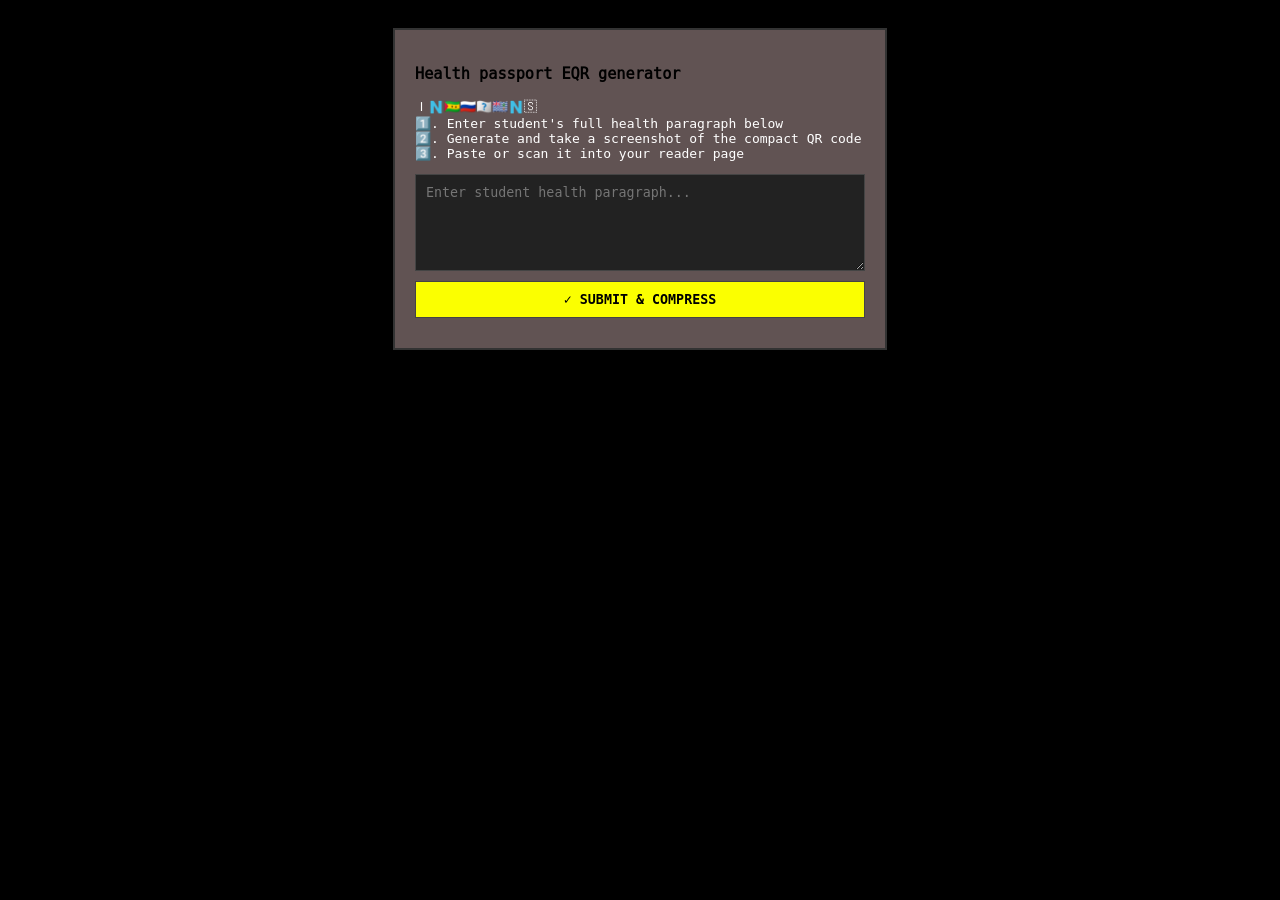
==== generator.html @ e2dde18d "Add compressed QR health passport flow The generator now compresses health text with gzip, base64-en" ====
<!DOCTYPE html>
<html>
<head>
  <meta charset="UTF-8">
  <title>QR Generator</title>
  <style>
    body {
      background-color: #000000;
      color: #000000;
      font-family: monospace;
      padding: 20px;
      display: flex;
      flex-direction: column;
      align-items: center;
    }
    .window {
      background: #615353;
      border: 2px solid #333333;
      padding: 20px;
      width: 100%;
      max-width: 450px;
    }
    textarea, button {
      display: block;
      width: 100%;
      margin: 10px 0;
      padding: 10px;
      background: #222;
      border: 1px solid #444;
      color: #ffffff;
      font-family: monospace;
      box-sizing: border-box;
      resize: vertical;
    }
    button {
      background: #fbff00;
      color: #000;
      font-weight: bold;
      cursor: pointer;
    }
    button:hover {
      background: #e5ff00;
    }
    #qrContainer {
      margin-top: 15px;
      text-align: center;
      display: none;
    }
    img {
      margin-top: 10px;
      border: 4px solid #fff;
    }
    #progress-container {
      display: none;
      width: 100%;
      margin-top: 10px;
    }
    #progress-bar {
      width: 100%;
      background: #222;
      border: 1px solid #444;
      height: 14px;
      box-sizing: border-box;
    }
    #progress-fill {
      width: 0%;
      height: 100%;
      background: #fbff00;
      transition: width 0.05s linear;
    }
    #progress-text {
      font-size: 11px;
      color: #fbff00;
      margin-top: 4px;
    }
  </style>
  <script>
    async function generateCompressedQR() {
      var textData = document.getElementById("link").value.trim();
      if (!textData) {
        alert("Please enter the student's health paragraph!");
        return;
      }

      const progressContainer = document.getElementById("progress-container");
      const progressFill = document.getElementById("progress-fill");
      const progressText = document.getElementById("progress-text");
      progressContainer.style.display = "block";

      try {
        progressFill.style.width = "20%";
        progressText.textContent = "ENCODING DATA... 20%";
        await new Promise(r => setTimeout(r, 100));

        // 1. Native GZIP Compression Stream (NASA-level web compression)
        const stream = new Blob([textData]).stream().pipeThrough(new CompressionStream('gzip'));
        const compressedBuffer = await new Response(stream).arrayBuffer();
        
        progressFill.style.width = "60%";
        progressText.textContent = "COMPRESSING (GZIP)... 60%";
        await new Promise(r => setTimeout(r, 100));

        // 2. Convert to Base64
        let binaryString = '';
        const bytes = new Uint8Array(compressedBuffer);
        const len = bytes.byteLength;
        for (let i = 0; i < len; i++) {
          binaryString += String.fromCharCode(bytes[i]);
        }
        const base64Compressed = btoa(binaryString);

        progressFill.style.width = "85%";
        progressText.textContent = "REVERSING PAYLOAD... 85%";
        await new Promise(r => setTimeout(r, 100));

        // 3. Reverse string so cameras don't open it directly
        const flipped = base64Compressed.split('').reverse().join('');
        const finalPayload = "GZIP:" + flipped;

        // 4. Generate QR
        var qrUrl = "https://api.qrserver.com/v1/create-qr-code/?size=250x250&data=" + encodeURIComponent(finalPayload);
        
        progressFill.style.width = "100%";
        progressText.textContent = "DONE ✓";

        document.getElementById("qrImg").src = qrUrl;
        document.getElementById("qrContainer").style.display = "block";
      } catch (err) {
        progressText.textContent = "COMPRESSION FAILED ✗";
        alert("Error: " + err.message);
      }
    }
  </script>
</head>
<body>

  <div class="window">
    <h3>𝙷𝚎𝚊𝚕𝚝𝚑 𝚙𝚊𝚜𝚜𝚙𝚘𝚛𝚝 𝙴𝚀𝚁 𝚐𝚎𝚗𝚎𝚛𝚊𝚝𝚘𝚛</h3>
    
    <p style="color: #fff; font-size: 13px;">
       Ｉ🇳🇸🇹🇷🇺🇨🇹🇮🇴🇳🇸
<br>
1️⃣. Enter student's full health paragraph below<br>
2️⃣. Generate and take a screenshot of the compact QR code<br>
3️⃣. Paste or scan it into your reader page
    </p>
    
    <textarea id="link" rows="5" placeholder="Enter student health paragraph..."></textarea>
    <button onclick="generateCompressedQR()">✓ SUBMIT & COMPRESS</button>

    <div id="progress-container">
      <div id="progress-bar"><div id="progress-fill"></div></div>
      <div id="progress-text">READY</div>
    </div>

    <div id="qrContainer">
      <p style="font-size: 12px; color: #00ff88;">Compressed QR Generated!</p>
      <img id="qrImg" alt="Your QR Code will appear here">
    </div>
  </div>

</body>
</html>
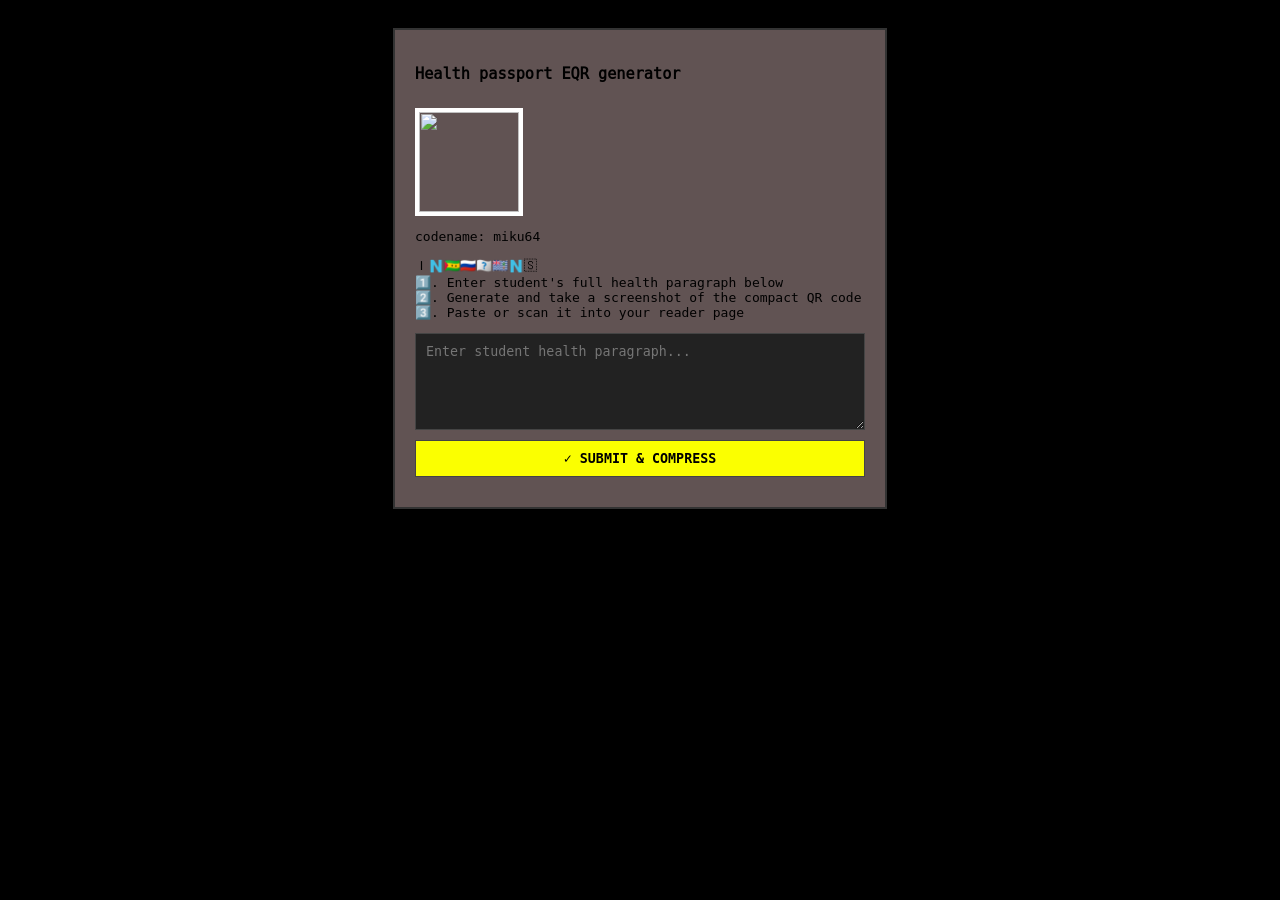
==== commit 64af913e: "Add Miku branding to generator page Adds a Miku-themed image and codename label to the health passpo" ====
--- a/generator.html
+++ b/generator.html
@@ -137,7 +137,10 @@
   <div class="window">
     <h3>𝙷𝚎𝚊𝚕𝚝𝚑 𝚙𝚊𝚜𝚜𝚙𝚘𝚛𝚝 𝙴𝚀𝚁 𝚐𝚎𝚗𝚎𝚛𝚊𝚝𝚘𝚛</h3>
     
-    <p style="color: #fff; font-size: 13px;">
+    <style>color: #fff; font-size: 13px;</style>
+     <img src="https://media.tenor.com/WblaMue-oPEAAAAm/%E5%88%9D%E9%9F%B3%E3%83%9F%E3%82%AF-hatsune-miku.webp" style="width:100px;height:100px;">
+    <p>codename: miku64</p>
+
        Ｉ🇳🇸🇹🇷🇺🇨🇹🇮🇴🇳🇸
 <br>
 1️⃣. Enter student's full health paragraph below<br>
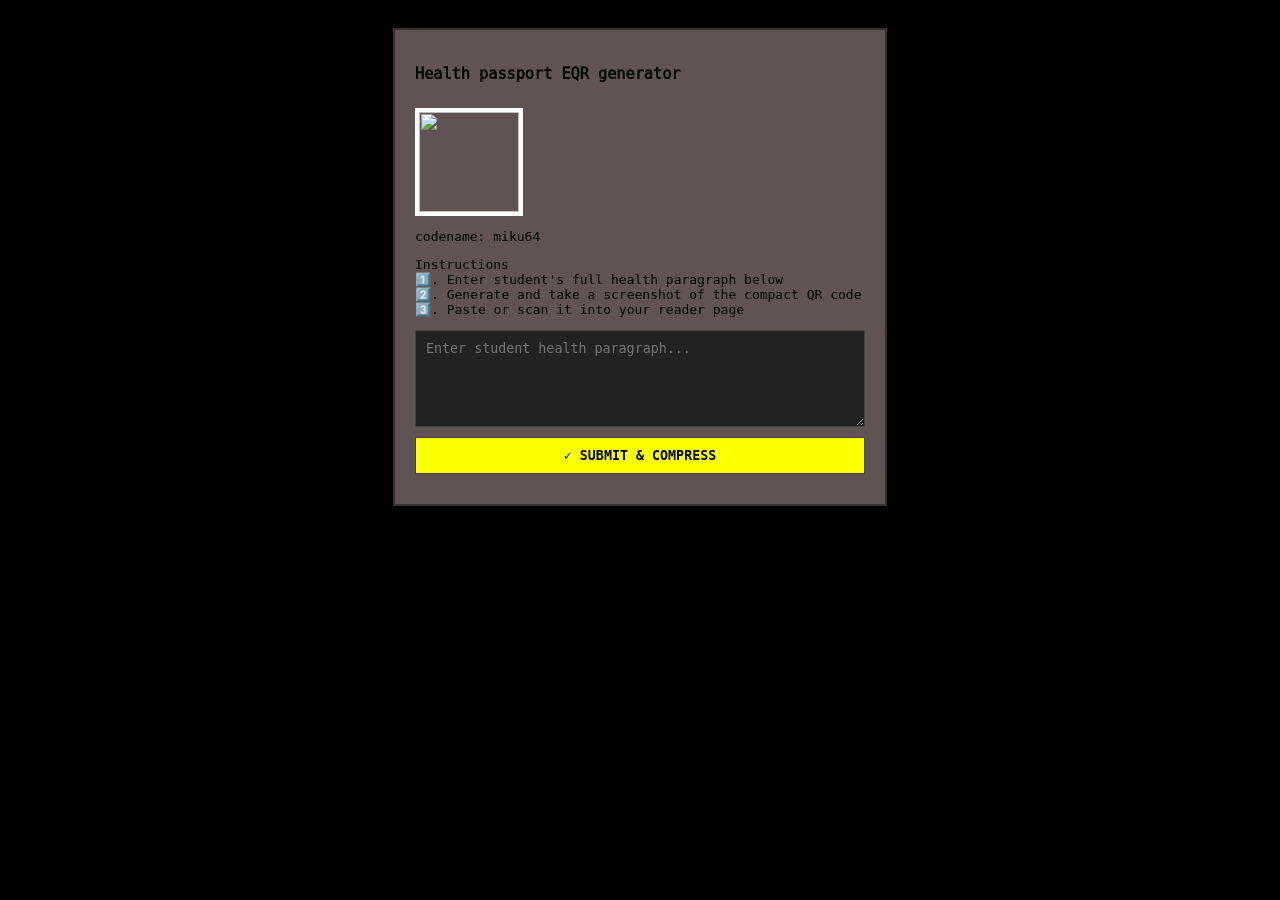
==== commit fc6a6645: "Update generator instruction text Replace the stylized instruction label in the QR generator with pl" ====
--- a/generator.html
+++ b/generator.html
@@ -141,7 +141,7 @@
      <img src="https://media.tenor.com/WblaMue-oPEAAAAm/%E5%88%9D%E9%9F%B3%E3%83%9F%E3%82%AF-hatsune-miku.webp" style="width:100px;height:100px;">
     <p>codename: miku64</p>
 
-       Ｉ🇳🇸🇹🇷🇺🇨🇹🇮🇴🇳🇸
+       Instructions
 <br>
 1️⃣. Enter student's full health paragraph below<br>
 2️⃣. Generate and take a screenshot of the compact QR code<br>
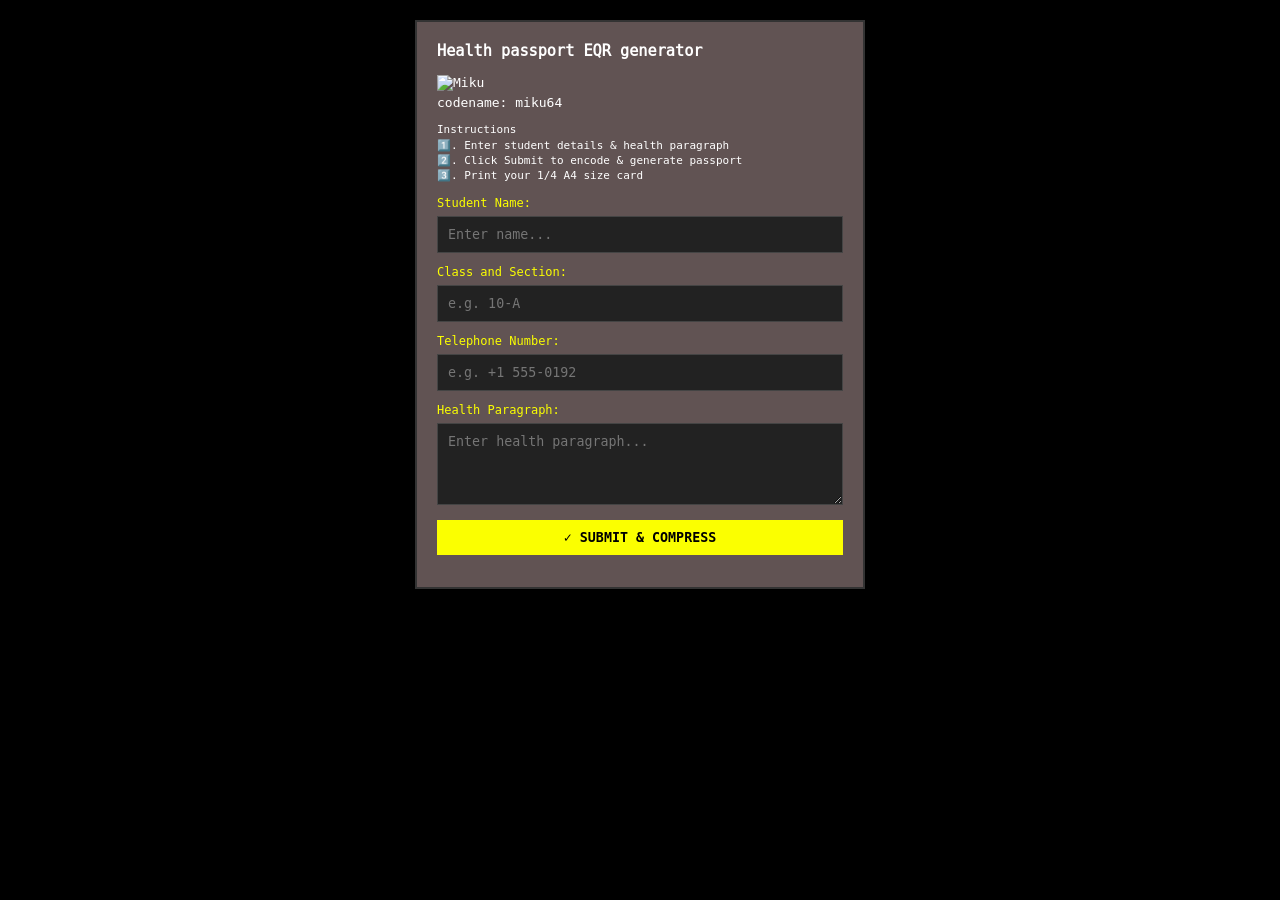
==== commit e2d3c9e4: "update generator" ====
--- a/generator.html
+++ b/generator.html
@@ -2,7 +2,8 @@
 <html>
 <head>
   <meta charset="UTF-8">
-  <title>QR Generator</title>
+  <meta name="viewport" content="width=device-width, initial-scale=1.0">
+  <title>Health passport EQR generator</title>
   <style>
     body {
       background-color: #000000;
@@ -12,71 +13,193 @@
       display: flex;
       flex-direction: column;
       align-items: center;
-    }
+      margin: 0;
+    }
+
     .window {
       background: #615353;
       border: 2px solid #333333;
       padding: 20px;
       width: 100%;
       max-width: 450px;
-    }
-    textarea, button {
+      box-sizing: border-box;
+      color: #ffffff;
+    }
+
+    .input-label {
+      font-size: 12px;
+      color: #fbff00;
+      margin-top: 10px;
       display: block;
-      width: 100%;
-      margin: 10px 0;
+    }
+
+    input[type="text"], input[type="tel"], textarea, button {
+      display: block;
+      width: 100%;
+      margin: 6px 0 12px 0;
       padding: 10px;
-      background: #222;
-      border: 1px solid #444;
+      background: #222222;
+      border: 1px solid #444444;
       color: #ffffff;
       font-family: monospace;
       box-sizing: border-box;
       resize: vertical;
     }
+
     button {
       background: #fbff00;
-      color: #000;
+      color: #000000;
       font-weight: bold;
       cursor: pointer;
-    }
+      border: none;
+      margin-top: 15px;
+    }
+
     button:hover {
       background: #e5ff00;
     }
-    #qrContainer {
-      margin-top: 15px;
-      text-align: center;
-      display: none;
-    }
-    img {
-      margin-top: 10px;
-      border: 4px solid #fff;
-    }
+
     #progress-container {
       display: none;
       width: 100%;
       margin-top: 10px;
     }
+
     #progress-bar {
       width: 100%;
-      background: #222;
-      border: 1px solid #444;
+      background: #222222;
+      border: 1px solid #444444;
       height: 14px;
       box-sizing: border-box;
     }
+
     #progress-fill {
       width: 0%;
       height: 100%;
       background: #fbff00;
       transition: width 0.05s linear;
     }
+
     #progress-text {
       font-size: 11px;
       color: #fbff00;
       margin-top: 4px;
     }
+
+    /* CARD PREVIEW OUTPUT */
+    #outputSection {
+      display: none;
+      margin-top: 30px;
+      flex-direction: column;
+      align-items: center;
+      width: 100%;
+    }
+
+    /* EXACT 1/4 A4 CARD SIZE (~105mm x 148mm) */
+    .passport-card {
+      width: 105mm;
+      height: 148mm;
+      background-color: #cbd5e1;
+      border-radius: 24px;
+      padding: 16mm 10mm 14mm 10mm;
+      box-sizing: border-box;
+      display: flex;
+      flex-direction: column;
+      align-items: center;
+      color: #000000;
+      font-family: sans-serif;
+      box-shadow: 0 8px 24px rgba(0, 0, 0, 0.6);
+    }
+
+    .card-title {
+      font-size: 26px;
+      font-weight: 800;
+      margin: 0 0 14px 0;
+      text-align: center;
+      letter-spacing: -0.5px;
+    }
+
+    .qr-box {
+      width: 65mm;
+      height: 65mm;
+      background: #ffffff;
+      border-radius: 18px;
+      display: flex;
+      align-items: center;
+      justify-content: center;
+      box-shadow: 0 2px 8px rgba(0,0,0,0.1);
+      overflow: hidden;
+      margin-bottom: 16px;
+    }
+
+    .qr-box img {
+      width: 88%;
+      height: 88%;
+      object-fit: contain;
+    }
+
+    .card-fields {
+      width: 100%;
+      display: flex;
+      flex-direction: column;
+      gap: 10px;
+      margin-top: auto;
+    }
+
+    .field-row {
+      display: flex;
+      align-items: flex-end;
+      gap: 6px;
+      width: 100%;
+    }
+
+    .field-label {
+      font-size: 14px;
+      color: #000000;
+      white-space: nowrap;
+    }
+
+    .field-line {
+      flex: 1;
+      border-bottom: 1.5px solid #000000;
+      font-weight: bold;
+      font-size: 14px;
+      padding-left: 6px;
+      padding-bottom: 1px;
+      min-height: 18px;
+    }
+
+    .btn-print {
+      margin-top: 15px;
+      width: 105mm;
+    }
+
+    @media print {
+      body {
+        background: none;
+        padding: 0;
+      }
+      .no-print, .window {
+        display: none !important;
+      }
+      #outputSection {
+        display: flex !important;
+        margin: 0;
+      }
+      .passport-card {
+        box-shadow: none;
+        border: 1px solid #ccc;
+        page-break-inside: avoid;
+      }
+    }
   </style>
   <script>
     async function generateCompressedQR() {
+      var nameVal = document.getElementById("studentName").value.trim();
+      var classVal = document.getElementById("studentClass").value.trim();
+      var phoneVal = document.getElementById("studentPhone").value.trim();
       var textData = document.getElementById("link").value.trim();
+
       if (!textData) {
         alert("Please enter the student's health paragraph!");
         return;
@@ -90,17 +213,17 @@
       try {
         progressFill.style.width = "20%";
         progressText.textContent = "ENCODING DATA... 20%";
-        await new Promise(r => setTimeout(r, 100));
-
-        // 1. Native GZIP Compression Stream (NASA-level web compression)
+        await new Promise(r => setTimeout(r, 80));
+
+        // GZIP compression
         const stream = new Blob([textData]).stream().pipeThrough(new CompressionStream('gzip'));
         const compressedBuffer = await new Response(stream).arrayBuffer();
-        
+
         progressFill.style.width = "60%";
         progressText.textContent = "COMPRESSING (GZIP)... 60%";
-        await new Promise(r => setTimeout(r, 100));
-
-        // 2. Convert to Base64
+        await new Promise(r => setTimeout(r, 80));
+
+        // Base64 string conversion
         let binaryString = '';
         const bytes = new Uint8Array(compressedBuffer);
         const len = bytes.byteLength;
@@ -111,20 +234,25 @@
 
         progressFill.style.width = "85%";
         progressText.textContent = "REVERSING PAYLOAD... 85%";
-        await new Promise(r => setTimeout(r, 100));
-
-        // 3. Reverse string so cameras don't open it directly
+        await new Promise(r => setTimeout(r, 80));
+
+        // Reverse payload for safety stream
         const flipped = base64Compressed.split('').reverse().join('');
         const finalPayload = "GZIP:" + flipped;
 
-        // 4. Generate QR
+        // Generate QR code API
         var qrUrl = "https://api.qrserver.com/v1/create-qr-code/?size=250x250&data=" + encodeURIComponent(finalPayload);
-        
+
         progressFill.style.width = "100%";
         progressText.textContent = "DONE ✓";
 
+        // Populate card
+        document.getElementById("cardName").textContent = nameVal;
+        document.getElementById("cardClass").textContent = classVal;
+        document.getElementById("cardPhone").textContent = phoneVal;
         document.getElementById("qrImg").src = qrUrl;
-        document.getElementById("qrContainer").style.display = "block";
+
+        document.getElementById("outputSection").style.display = "flex";
       } catch (err) {
         progressText.textContent = "COMPRESSION FAILED ✗";
         alert("Error: " + err.message);
@@ -134,32 +262,67 @@
 </head>
 <body>
 
-  <div class="window">
-    <h3>𝙷𝚎𝚊𝚕𝚝𝚑 𝚙𝚊𝚜𝚜𝚙𝚘𝚛𝚝 𝙴𝚀𝚁 𝚐𝚎𝚗𝚎𝚛𝚊𝚝𝚘𝚛</h3>
-    
-    <style>color: #fff; font-size: 13px;</style>
-     <img src="https://media.tenor.com/WblaMue-oPEAAAAm/%E5%88%9D%E9%9F%B3%E3%83%9F%E3%82%AF-hatsune-miku.webp" style="width:100px;height:100px;">
-    <p>codename: miku64</p>
-
-       Instructions
-<br>
-1️⃣. Enter student's full health paragraph below<br>
-2️⃣. Generate and take a screenshot of the compact QR code<br>
-3️⃣. Paste or scan it into your reader page
-    </p>
-    
-    <textarea id="link" rows="5" placeholder="Enter student health paragraph..."></textarea>
-    <button onclick="generateCompressedQR()">✓ SUBMIT & COMPRESS</button>
+  <div class="window no-print">
+    <h3 style="margin-top:0;">𝙷𝚎𝚊𝚕𝚝𝚑 𝚙𝚊𝚜𝚜𝚙𝚘𝚛𝚝 𝙴𝚀𝚁 𝚐𝚎𝚗𝚎𝚛𝚊𝚝𝚘𝚛</h3>
+
+    <img src="https://media.tenor.com/WblaMue-oPEAAAAm/%E5%88%9D%E9%9F%B3%E3%83%9F%E3%82%AF-hatsune-miku.webp" style="width:100px;height:100px;" alt="Miku">
+    <p style="color: #fff; font-size: 13px; margin: 4px 0 12px 0;">codename: miku64</p>
+
+    <div style="font-size: 11px; margin-bottom: 12px; line-height: 1.4; color: #fff;">
+      Instructions<br>
+      1️⃣. Enter student details & health paragraph<br>
+      2️⃣. Click Submit to encode & generate passport<br>
+      3️⃣. Print your 1/4 A4 size card
+    </div>
+
+    <span class="input-label">Student Name:</span>
+    <input type="text" id="studentName" placeholder="Enter name...">
+
+    <span class="input-label">Class and Section:</span>
+    <input type="text" id="studentClass" placeholder="e.g. 10-A">
+
+    <span class="input-label">Telephone Number:</span>
+    <input type="tel" id="studentPhone" placeholder="e.g. +1 555-0192">
+
+    <span class="input-label">Health Paragraph:</span>
+    <textarea id="link" rows="4" placeholder="Enter health paragraph..."></textarea>
+
+    <button onclick="generateCompressedQR()">✓ SUBMIT &amp; COMPRESS</button>
 
     <div id="progress-container">
       <div id="progress-bar"><div id="progress-fill"></div></div>
       <div id="progress-text">READY</div>
     </div>
-
-    <div id="qrContainer">
-      <p style="font-size: 12px; color: #00ff88;">Compressed QR Generated!</p>
-      <img id="qrImg" alt="Your QR Code will appear here">
+  </div>
+
+  <!-- Output 1/4 A4 Passport Card -->
+  <div id="outputSection">
+    <div class="passport-card">
+      <h2 class="card-title">Health passport</h2>
+
+      <div class="qr-box">
+        <img id="qrImg" src="" alt="Compressed EQR Code">
+      </div>
+
+      <div class="card-fields">
+        <div class="field-row">
+          <span class="field-label">name:</span>
+          <div class="field-line" id="cardName"></div>
+        </div>
+
+        <div class="field-row">
+          <span class="field-label">class and section</span>
+          <div class="field-line" id="cardClass"></div>
+        </div>
+
+        <div class="field-row">
+          <span class="field-label">telephone number</span>
+          <div class="field-line" id="cardPhone"></div>
+        </div>
+      </div>
     </div>
+
+    <button class="btn-print no-print" onclick="window.print()">🖨️ PRINT 1/4 A4 CARD</button>
   </div>
 
 </body>
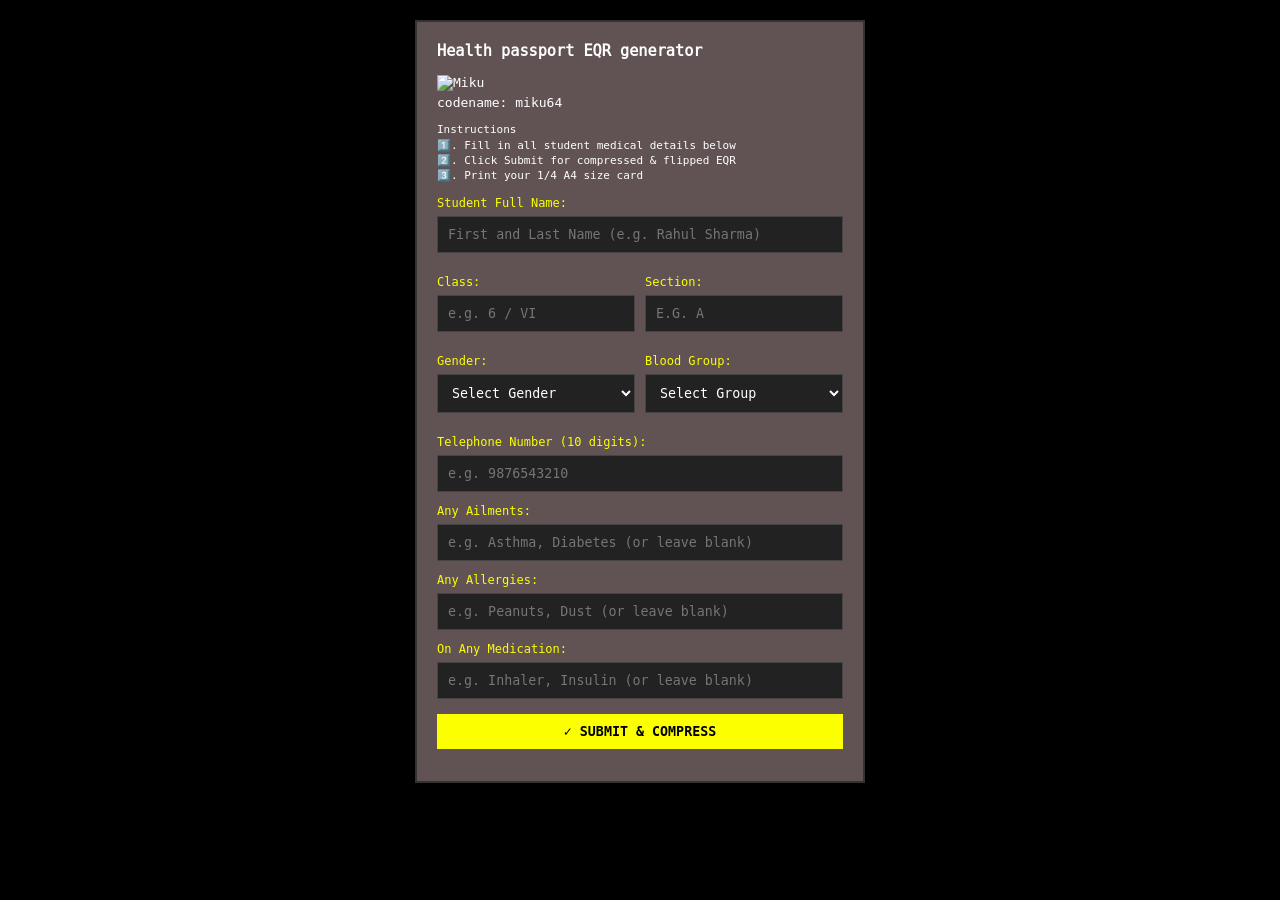
==== commit b8859a8b: "Add student health passport QR workflow Expand the generator to collect and validate student medical" ====
--- a/generator.html
+++ b/generator.html
@@ -33,7 +33,16 @@
       display: block;
     }
 
-    input[type="text"], input[type="tel"], textarea, button {
+    .row-split {
+      display: flex;
+      gap: 10px;
+    }
+
+    .row-split > div {
+      flex: 1;
+    }
+
+    input[type="text"], input[type="tel"], select, textarea, button {
       display: block;
       width: 100%;
       margin: 6px 0 12px 0;
@@ -46,6 +55,15 @@
       resize: vertical;
     }
 
+    select option {
+      background: #222222;
+      color: #ffffff;
+    }
+
+    input:focus, select:focus, textarea:focus {
+      outline: 1px solid #fbff00;
+    }
+
     button {
       background: #fbff00;
       color: #000000;
@@ -95,7 +113,7 @@
       width: 100%;
     }
 
-    /* EXACT 1/4 A4 CARD SIZE (~105mm x 148mm) */
+    /* 1/4 A4 CARD SIZE (~105mm x 148mm) */
     .passport-card {
       width: 105mm;
       height: 148mm;
@@ -197,13 +215,46 @@
     async function generateCompressedQR() {
       var nameVal = document.getElementById("studentName").value.trim();
       var classVal = document.getElementById("studentClass").value.trim();
+      var secVal = document.getElementById("studentSec").value.trim().toUpperCase();
+      var genderVal = document.getElementById("studentGender").value;
+      var bloodVal = document.getElementById("studentBlood").value;
       var phoneVal = document.getElementById("studentPhone").value.trim();
-      var textData = document.getElementById("link").value.trim();
-
-      if (!textData) {
-        alert("Please enter the student's health paragraph!");
+      var ailmentsVal = document.getElementById("studentAilments").value.trim() || "-";
+      var allergiesVal = document.getElementById("studentAllergies").value.trim() || "-";
+      var medicationVal = document.getElementById("studentMedication").value.trim() || "-";
+
+      // 1. Full Name Validation
+      var nameParts = nameVal.split(/\s+/).filter(Boolean);
+      if (nameParts.length < 2) {
+        alert("Please enter the student's FULL name (First and Last name required).");
         return;
       }
+
+      // 2. Class & Section Validation
+      if (!classVal || !secVal) {
+        alert("Please enter both Class and Section.");
+        return;
+      }
+
+      // 3. Gender & Blood Group Validation
+      if (!genderVal) {
+        alert("Please select a Gender.");
+        return;
+      }
+      if (!bloodVal) {
+        alert("Please select a Blood Group.");
+        return;
+      }
+
+      // 4. 10-Digit Phone Number Validation
+      var phoneDigits = phoneVal.replace(/\D/g, '');
+      if (phoneDigits.length !== 10) {
+        alert("Telephone number MUST be exactly 10 digits!");
+        return;
+      }
+
+      // 5. Build ultra-compact pipe-delimited string payload
+      var rawString = [nameVal, classVal, secVal, genderVal, bloodVal, phoneDigits, ailmentsVal, allergiesVal, medicationVal].join('|');
 
       const progressContainer = document.getElementById("progress-container");
       const progressFill = document.getElementById("progress-fill");
@@ -212,18 +263,18 @@
 
       try {
         progressFill.style.width = "20%";
-        progressText.textContent = "ENCODING DATA... 20%";
-        await new Promise(r => setTimeout(r, 80));
-
-        // GZIP compression
-        const stream = new Blob([textData]).stream().pipeThrough(new CompressionStream('gzip'));
+        progressText.textContent = "PACKING DATA... 20%";
+        await new Promise(r => setTimeout(r, 50));
+
+        // 6. GZIP Compression Stream
+        const stream = new Blob([rawString]).stream().pipeThrough(new CompressionStream('gzip'));
         const compressedBuffer = await new Response(stream).arrayBuffer();
 
-        progressFill.style.width = "60%";
-        progressText.textContent = "COMPRESSING (GZIP)... 60%";
-        await new Promise(r => setTimeout(r, 80));
-
-        // Base64 string conversion
+        progressFill.style.width = "50%";
+        progressText.textContent = "GZIP COMPRESSING... 50%";
+        await new Promise(r => setTimeout(r, 50));
+
+        // 7. Convert to Base64
         let binaryString = '';
         const bytes = new Uint8Array(compressedBuffer);
         const len = bytes.byteLength;
@@ -232,24 +283,25 @@
         }
         const base64Compressed = btoa(binaryString);
 
-        progressFill.style.width = "85%";
-        progressText.textContent = "REVERSING PAYLOAD... 85%";
-        await new Promise(r => setTimeout(r, 80));
-
-        // Reverse payload for safety stream
+        progressFill.style.width = "80%";
+        progressText.textContent = "FLIPPING ENCRYPTION... 80%";
+        await new Promise(r => setTimeout(r, 50));
+
+        // 8. Reverse payload string so cameras don't open it directly
         const flipped = base64Compressed.split('').reverse().join('');
         const finalPayload = "GZIP:" + flipped;
 
-        // Generate QR code API
-        var qrUrl = "https://api.qrserver.com/v1/create-qr-code/?size=250x250&data=" + encodeURIComponent(finalPayload);
+        // 9. Generate QR with Low Error Correction (&ecc=L) for chunky, clean blocks
+        var qrUrl = "https://api.qrserver.com/v1/create-qr-code/?size=300x300&ecc=L&data=" + encodeURIComponent(finalPayload);
 
         progressFill.style.width = "100%";
         progressText.textContent = "DONE ✓";
 
-        // Populate card
+        // Display on 1/4 A4 Card
+        var combinedClassSec = classVal + " - " + secVal;
         document.getElementById("cardName").textContent = nameVal;
-        document.getElementById("cardClass").textContent = classVal;
-        document.getElementById("cardPhone").textContent = phoneVal;
+        document.getElementById("cardClass").textContent = combinedClassSec;
+        document.getElementById("cardPhone").textContent = phoneDigits;
         document.getElementById("qrImg").src = qrUrl;
 
         document.getElementById("outputSection").style.display = "flex";
@@ -270,22 +322,62 @@
 
     <div style="font-size: 11px; margin-bottom: 12px; line-height: 1.4; color: #fff;">
       Instructions<br>
-      1️⃣. Enter student details & health paragraph<br>
-      2️⃣. Click Submit to encode & generate passport<br>
+      1️⃣. Fill in all student medical details below<br>
+      2️⃣. Click Submit for compressed &amp; flipped EQR<br>
       3️⃣. Print your 1/4 A4 size card
     </div>
 
-    <span class="input-label">Student Name:</span>
-    <input type="text" id="studentName" placeholder="Enter name...">
-
-    <span class="input-label">Class and Section:</span>
-    <input type="text" id="studentClass" placeholder="e.g. 10-A">
-
-    <span class="input-label">Telephone Number:</span>
-    <input type="tel" id="studentPhone" placeholder="e.g. +1 555-0192">
-
-    <span class="input-label">Health Paragraph:</span>
-    <textarea id="link" rows="4" placeholder="Enter health paragraph..."></textarea>
+    <span class="input-label">Student Full Name:</span>
+    <input type="text" id="studentName" placeholder="First and Last Name (e.g. Rahul Sharma)">
+
+    <div class="row-split">
+      <div>
+        <span class="input-label">Class:</span>
+        <input type="text" id="studentClass" placeholder="e.g. 6 / VI">
+      </div>
+      <div>
+        <span class="input-label">Section:</span>
+        <input type="text" id="studentSec" placeholder="e.g. A" style="text-transform: uppercase;" oninput="this.value = this.value.toUpperCase()">
+      </div>
+    </div>
+
+    <div class="row-split">
+      <div>
+        <span class="input-label">Gender:</span>
+        <select id="studentGender">
+          <option value="">Select Gender</option>
+          <option value="Male">Male</option>
+          <option value="Female">Female</option>
+          <option value="Other">Other</option>
+        </select>
+      </div>
+      <div>
+        <span class="input-label">Blood Group:</span>
+        <select id="studentBlood">
+          <option value="">Select Group</option>
+          <option value="A+">A+</option>
+          <option value="A-">A-</option>
+          <option value="B+">B+</option>
+          <option value="B-">B-</option>
+          <option value="O+">O+</option>
+          <option value="O-">O-</option>
+          <option value="AB+">AB+</option>
+          <option value="AB-">AB-</option>
+        </select>
+      </div>
+    </div>
+
+    <span class="input-label">Telephone Number (10 digits):</span>
+    <input type="tel" id="studentPhone" maxlength="10" placeholder="e.g. 9876543210" oninput="this.value = this.value.replace(/[^0-9]/g, '')">
+
+    <span class="input-label">Any Ailments:</span>
+    <input type="text" id="studentAilments" placeholder="e.g. Asthma, Diabetes (or leave blank)">
+
+    <span class="input-label">Any Allergies:</span>
+    <input type="text" id="studentAllergies" placeholder="e.g. Peanuts, Dust (or leave blank)">
+
+    <span class="input-label">On Any Medication:</span>
+    <input type="text" id="studentMedication" placeholder="e.g. Inhaler, Insulin (or leave blank)">
 
     <button onclick="generateCompressedQR()">✓ SUBMIT &amp; COMPRESS</button>
 
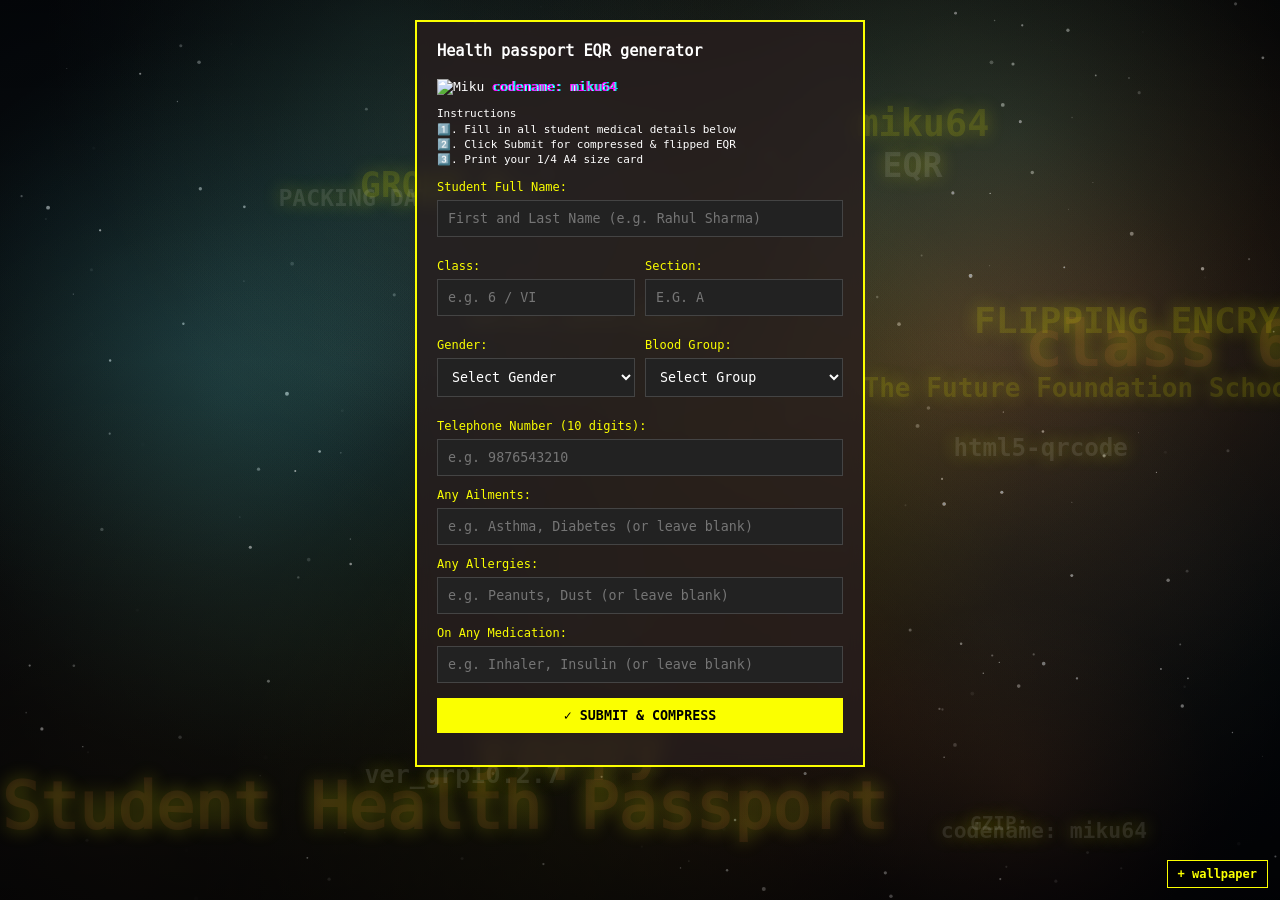
==== commit 85c62cbd: "Add animated wallpaper and UI effects Add a nebula background, optional photo slideshow with browser" ====
--- a/generator.html
+++ b/generator.html
@@ -210,6 +210,49 @@
         page-break-inside: avoid;
       }
     }
+
+    /* ===== dynamic wallpaper + animations (added) ===== */
+    #nebula{position:fixed;inset:0;z-index:-3;width:100%;height:100%}
+    #slides{position:fixed;inset:0;z-index:-2;overflow:hidden}
+    #slides img{position:absolute;inset:-6%;width:112%;height:112%;object-fit:cover;opacity:0;transition:opacity 2.5s}
+    #slides img.on{opacity:1;animation:kenburns 28s ease-in-out infinite alternate}
+    @keyframes kenburns{0%{transform:scale(1) translate(0,0)}100%{transform:scale(1.12) translate(-2.5%,2%)}}
+    #shade{position:fixed;inset:0;z-index:-1;background:linear-gradient(to bottom,rgba(0,0,0,.55),rgba(0,0,0,.35) 40%,rgba(0,0,0,.7));pointer-events:none}
+    #floaters{position:fixed;inset:0;z-index:-1;overflow:hidden;pointer-events:none}
+    #floaters span{position:absolute;white-space:nowrap;font-weight:700;font-family:monospace;color:rgba(255,255,255,.1);text-shadow:0 0 18px rgba(251,255,0,.25);
+      left:var(--x);top:var(--y);font-size:var(--s,26px);animation:sway var(--d,14s) ease-in-out infinite alternate,drift var(--t,60s) linear infinite}
+    #floaters span.y{color:rgba(251,255,0,.12)}#floaters span.big{font-size:64px;color:rgba(255,138,61,.09)}
+    @keyframes sway{0%{transform:rotate(-4deg) translateY(0)}100%{transform:rotate(4deg) translateY(-26px)}}
+    @keyframes drift{0%{margin-left:0}100%{margin-left:-120px}}
+    #wallbtn{position:fixed;right:12px;bottom:12px;z-index:50;font-family:monospace;font-size:12px;padding:6px 10px;background:rgba(0,0,0,.6);color:#fbff00;border:1px solid #fbff00;cursor:pointer;width:auto;margin:0;display:inline-block}
+    #wallbtn:hover{background:#fbff00;color:#000}
+    .miku-bob{animation:bob 3s ease-in-out infinite}
+    @keyframes bob{0%,100%{transform:translateY(0) rotate(-2deg)}50%{transform:translateY(-6px) rotate(2deg)}}
+    .glitch{position:relative;display:inline-block}
+    .glitch::before,.glitch::after{content:attr(data-t);position:absolute;left:0;top:0;width:100%;overflow:hidden;clip-path:inset(0 0 0 0)}
+    .glitch::before{color:#0ff;animation:gl1 4s infinite linear alternate-reverse;left:1px}
+    .glitch::after{color:#f0f;animation:gl2 5s infinite linear alternate-reverse;left:-1px}
+    @keyframes gl1{0%,90%,100%{clip-path:inset(0 0 100% 0);opacity:0}92%{clip-path:inset(20% 0 60% 0);opacity:.8}96%{clip-path:inset(70% 0 5% 0);opacity:.8}}
+    @keyframes gl2{0%,88%,100%{clip-path:inset(0 0 100% 0);opacity:0}90%{clip-path:inset(50% 0 30% 0);opacity:.8}95%{clip-path:inset(10% 0 80% 0);opacity:.8}}
+    .rise{animation:rise .7s cubic-bezier(.2,.8,.2,1) both}
+    @keyframes rise{from{opacity:0;transform:translateY(24px)}to{opacity:1;transform:none}}
+    .pulse{animation:pulse 2.2s ease-in-out infinite}
+    @keyframes pulse{0%,100%{box-shadow:0 0 0 0 rgba(251,255,0,.55)}60%{box-shadow:0 0 0 12px rgba(251,255,0,0)}}
+    @media (prefers-reduced-motion:reduce){#floaters span,#slides img.on,.miku-bob,.glitch::before,.glitch::after,.pulse{animation:none}}
+
+    .window{background:rgba(40,30,30,.78);backdrop-filter:blur(8px);-webkit-backdrop-filter:blur(8px);border-color:#fbff00}
+    .window{animation:rise .7s cubic-bezier(.2,.8,.2,1) both}
+    #outputSection.show{display:flex;animation:rise .8s cubic-bezier(.2,.8,.2,1) both}
+    .passport-card{transition:transform .25s ease, box-shadow .25s ease;animation:flipin .9s cubic-bezier(.2,.8,.2,1) both;transform-style:preserve-3d}
+    @keyframes flipin{from{opacity:0;transform:rotateY(-70deg) scale(.9)}to{opacity:1;transform:none}}
+    .qr-box img{animation:qrpop .6s .5s cubic-bezier(.2,.8,.2,1) both}
+    @keyframes qrpop{from{opacity:0;transform:scale(.6)}to{opacity:1;transform:none}}
+    #progress-fill{background:linear-gradient(90deg,#fbff00 0%,#fff 50%,#fbff00 100%);background-size:200% 100%;animation:shimmer 1s linear infinite}
+    @keyframes shimmer{to{background-position:-200% 0}}
+    input:focus,select:focus,textarea:focus{box-shadow:0 0 0 3px rgba(251,255,0,.25);transition:box-shadow .2s}
+    button{transition:transform .12s,background .2s}button:active{transform:scale(.97)}
+    @media print{#nebula,#slides,#shade,#floaters,#wallbtn{display:none!important}.passport-card,.qr-box img,#outputSection{animation:none!important}}
+    @media (prefers-reduced-motion:reduce){.window,#outputSection.show,.passport-card,.qr-box img,#progress-fill{animation:none}}
   </style>
   <script>
     async function generateCompressedQR() {
@@ -304,7 +347,7 @@
         document.getElementById("cardPhone").textContent = phoneDigits;
         document.getElementById("qrImg").src = qrUrl;
 
-        document.getElementById("outputSection").style.display = "flex";
+        var out=document.getElementById("outputSection");out.classList.remove("show");void out.offsetWidth;out.classList.add("show");out.scrollIntoView({behavior:"smooth",block:"start"});
       } catch (err) {
         progressText.textContent = "COMPRESSION FAILED ✗";
         alert("Error: " + err.message);
@@ -379,7 +422,7 @@
     <span class="input-label">On Any Medication:</span>
     <input type="text" id="studentMedication" placeholder="e.g. Inhaler, Insulin (or leave blank)">
 
-    <button onclick="generateCompressedQR()">✓ SUBMIT &amp; COMPRESS</button>
+    <button class="pulse" onclick="generateCompressedQR()">✓ SUBMIT &amp; COMPRESS</button>
 
     <div id="progress-container">
       <div id="progress-bar"><div id="progress-fill"></div></div>
@@ -417,5 +460,64 @@
     <button class="btn-print no-print" onclick="window.print()">🖨️ PRINT 1/4 A4 CARD</button>
   </div>
 
+
+  <!-- ===== dynamic wallpaper + animations (added) ===== -->
+  <canvas id="nebula" aria-hidden="true"></canvas>
+  <div id="slides" aria-hidden="true"></div>
+  <div id="shade" aria-hidden="true"></div>
+  <div id="floaters" aria-hidden="true"></div>
+  <button id="wallbtn" class="no-print" type="button" title="Add wallpaper photos (saved in this browser)">+ wallpaper</button>
+  <input type="file" id="wallfile" accept="image/*" multiple style="display:none">
+  <script>
+  (function(){
+    var reduce=matchMedia('(prefers-reduced-motion: reduce)').matches;
+    /* swaying words */
+    var words=['𝚂𝚝𝚞𝚍𝚎𝚗𝚝 𝙷𝚎𝚊𝚕𝚝𝚑 𝙿𝚊𝚜𝚜𝚙𝚘𝚛𝚝','codename: miku64','ver_grp10.2.7','GROUP 6','GZIP:','yappy','The Future Foundation School','mecihc_auth:jharu','EQR','miku64','class 6 A','html5-qrcode','FLIPPING ENCRYPTION... 80%','PACKING DATA... 20%'];
+    var f=document.getElementById('floaters');
+    for(var i=0;i<14;i++){var s=document.createElement('span');s.textContent=words[i%words.length];
+      if(i%5===0)s.className='big';else if(i%3===0)s.className='y';
+      s.style.setProperty('--x',Math.random()*95+'%');s.style.setProperty('--y',Math.random()*95+'%');
+      s.style.setProperty('--d',(9+Math.random()*12)+'s');s.style.setProperty('--t',(40+Math.random()*60)+'s');
+      s.style.setProperty('--s',(16+Math.random()*22)+'px');s.style.animationDelay=(-Math.random()*20)+'s';f.appendChild(s);}
+    /* nebula canvas */
+    var c=document.getElementById('nebula'),x=c.getContext('2d'),w,h,blobs=[],stars=[];
+    var cols=['255,138,61','251,255,0','70,214,209','40,120,200','255,90,60','120,230,200'];
+    function size(){var dpr=Math.min(devicePixelRatio||1,2);w=c.width=innerWidth*dpr;h=c.height=innerHeight*dpr;blobs=[];stars=[];
+      for(var i=0;i<30;i++)blobs.push({x:Math.random()*w,y:Math.random()*h,r:(0.12+Math.random()*0.3)*Math.max(w,h),c:cols[i%cols.length],a:.05+Math.random()*.11,vx:(Math.random()-.5)*.25*dpr,vy:(Math.random()-.5)*.2*dpr,p:Math.random()*6.28,ps:.002+Math.random()*.004});
+      for(var j=0;j<220;j++)stars.push({x:Math.random()*w,y:Math.random()*h,r:(.4+Math.random()*1.6)*dpr,p:Math.random()*6.28,s:.01+Math.random()*.03});}
+    size();addEventListener('resize',size);
+    function draw(){x.globalCompositeOperation='source-over';x.fillStyle='#05080f';x.fillRect(0,0,w,h);x.globalCompositeOperation='lighter';
+      for(var i=0;i<blobs.length;i++){var b=blobs[i];b.p+=b.ps;var r=b.r*(1+Math.sin(b.p)*.08);var g=x.createRadialGradient(b.x,b.y,0,b.x,b.y,r);
+        g.addColorStop(0,'rgba('+b.c+','+b.a+')');g.addColorStop(.5,'rgba('+b.c+','+(b.a*.45)+')');g.addColorStop(1,'rgba('+b.c+',0)');
+        x.fillStyle=g;x.beginPath();x.arc(b.x,b.y,r,0,6.283);x.fill();
+        if(!reduce){b.x+=b.vx;b.y+=b.vy;if(b.x<-r)b.x=w+r;if(b.x>w+r)b.x=-r;if(b.y<-r)b.y=h+r;if(b.y>h+r)b.y=-r;}}
+      for(var k=0;k<stars.length;k++){var st=stars[k];st.p+=st.s;x.fillStyle='rgba(255,255,255,'+((.5+Math.sin(st.p)*.5)*.9)+')';x.beginPath();x.arc(st.x,st.y,st.r,0,6.283);x.fill();}
+      if(!reduce)requestAnimationFrame(draw);}
+    draw();
+    /* photo slideshow: bg1.jpg..bg8.jpg next to this file + photos saved in the browser */
+    var box=document.getElementById('slides'),urls=[],idx=0,timer=0,db=null;
+    try{var rq=indexedDB.open('miku_wallpapers',1);rq.onupgradeneeded=function(e){e.target.result.createObjectStore('bgs',{keyPath:'id',autoIncrement:true});};
+      rq.onsuccess=function(e){db=e.target.result;load();};rq.onerror=function(){load();};}catch(e){load();}
+    function saved(cb){if(!db)return cb([]);var r=db.transaction('bgs').objectStore('bgs').getAll();r.onsuccess=function(){cb(r.result||[])};r.onerror=function(){cb([])};}
+    function show(){var ims=box.querySelectorAll('img');for(var i=0;i<ims.length;i++)ims[i].className=i===idx?'on':'';idx=(idx+1)%urls.length;}
+    function load(){saved(function(list){urls=list.map(function(b){return URL.createObjectURL(b.blob)});var left=8;
+      for(var n=1;n<=8;n++)(function(n){var im=new Image();im.onload=function(){urls.push('bg'+n+'.jpg');done()};im.onerror=done;im.src='bg'+n+'.jpg';})(n);
+      function done(){if(--left)return;box.innerHTML='';urls.forEach(function(u){var im=document.createElement('img');im.src=u;im.alt='';box.appendChild(im);});
+        clearInterval(timer);idx=0;if(urls.length){show();timer=setInterval(show,16000);}}});}
+    document.getElementById('wallbtn').onclick=function(){document.getElementById('wallfile').click();};
+    document.getElementById('wallfile').onchange=function(e){if(!db){alert('This browser blocks storage; put bg1.jpg next to the file instead.');return;}
+      var files=[].slice.call(e.target.files),tx=db.transaction('bgs','readwrite'),st=tx.objectStore('bgs');files.forEach(function(fl){st.put({name:fl.name,blob:fl,added:Date.now()})});tx.oncomplete=function(){load();};e.target.value='';};
+    /* small touches */
+    document.querySelectorAll('img[alt="Miku"],img[alt="Miku Ohayou"]').forEach(function(im){im.classList.add('miku-bob')});
+    document.querySelectorAll('.codename, .window p').forEach(function(el){if(/miku64/i.test(el.textContent)){el.classList.add('glitch');el.setAttribute('data-t',el.textContent.trim());}});
+  })();
+  </script>
+
+  <script>
+  (function(){var card=document.querySelector('.passport-card');if(!card||matchMedia('(prefers-reduced-motion: reduce)').matches)return;
+    card.addEventListener('mousemove',function(e){var r=card.getBoundingClientRect(),dx=(e.clientX-r.left)/r.width-.5,dy=(e.clientY-r.top)/r.height-.5;
+      card.style.animation='none';card.style.transform='rotateY('+(dx*14)+'deg) rotateX('+(-dy*14)+'deg)';card.style.boxShadow=(-dx*20)+'px '+(12-dy*10)+'px 30px rgba(0,0,0,.6)';});
+    card.addEventListener('mouseleave',function(){card.style.transform='';card.style.boxShadow='';});})();
+  </script>
 </body>
 </html>
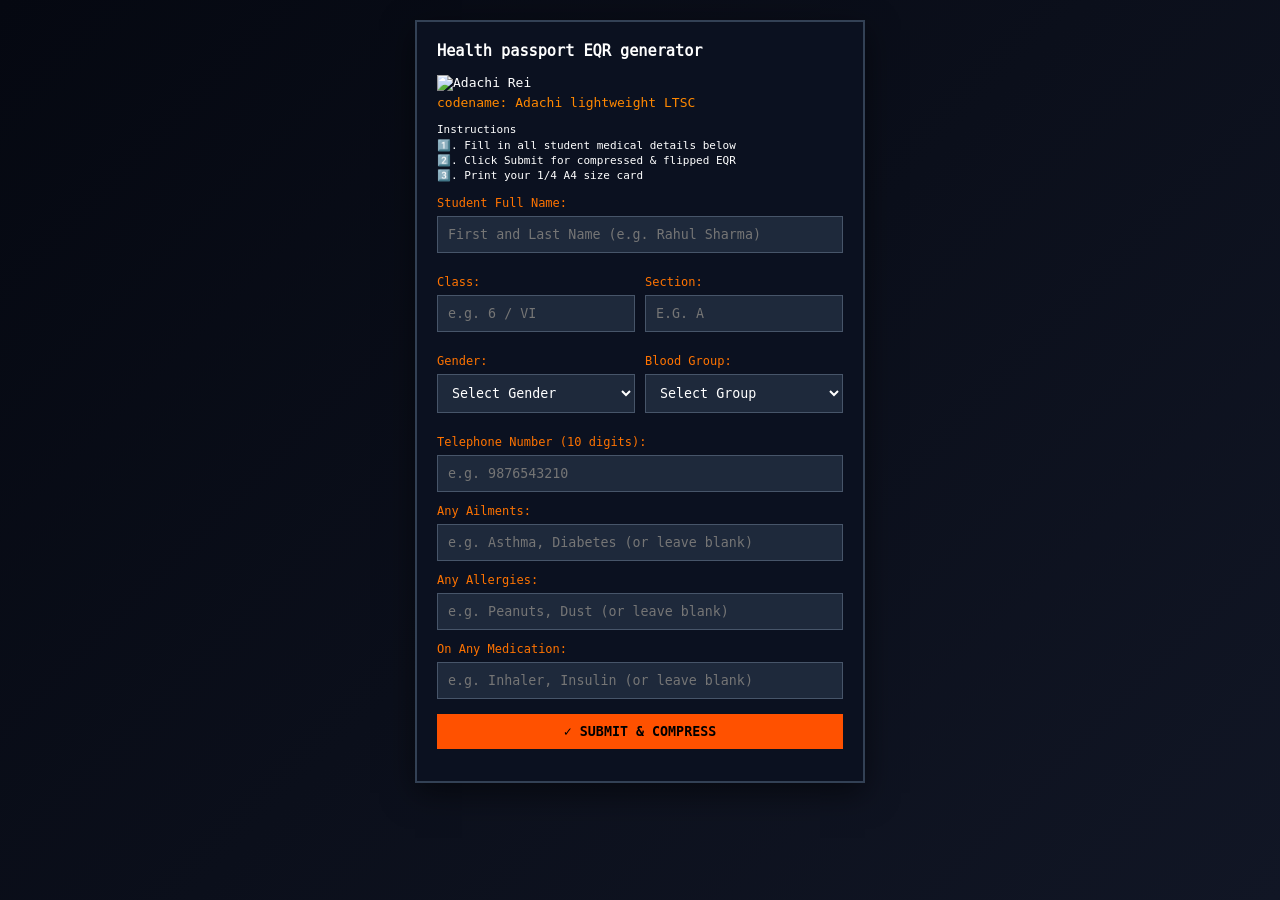
==== commit 41b3562e: "Refresh health passport page styling Apply a dark navy and orange theme across the homepage, generat" ====
--- a/generator.html
+++ b/generator.html
@@ -6,7 +6,8 @@
   <title>Health passport EQR generator</title>
   <style>
     body {
-      background-color: #000000;
+      background: linear-gradient(135deg, #050811 0%, #111625 100%);
+      background-attachment: fixed;
       color: #000000;
       font-family: monospace;
       padding: 20px;
@@ -14,21 +15,24 @@
       flex-direction: column;
       align-items: center;
       margin: 0;
+      min-height: 100vh;
+      box-sizing: border-box;
     }
 
     .window {
-      background: #615353;
-      border: 2px solid #333333;
+      background: #0b1120;
+      border: 2px solid #334155;
       padding: 20px;
       width: 100%;
       max-width: 450px;
       box-sizing: border-box;
       color: #ffffff;
+      box-shadow: 0 10px 30px rgba(0, 0, 0, 0.5);
     }
 
     .input-label {
       font-size: 12px;
-      color: #fbff00;
+      color: #ff7300;
       margin-top: 10px;
       display: block;
     }
@@ -47,8 +51,8 @@
       width: 100%;
       margin: 6px 0 12px 0;
       padding: 10px;
-      background: #222222;
-      border: 1px solid #444444;
+      background: #1e293b;
+      border: 1px solid #475569;
       color: #ffffff;
       font-family: monospace;
       box-sizing: border-box;
@@ -56,16 +60,16 @@
     }
 
     select option {
-      background: #222222;
+      background: #1e293b;
       color: #ffffff;
     }
 
     input:focus, select:focus, textarea:focus {
-      outline: 1px solid #fbff00;
+      outline: 1px solid #ff7300;
     }
 
     button {
-      background: #fbff00;
+      background: #ff5100;
       color: #000000;
       font-weight: bold;
       cursor: pointer;
@@ -74,7 +78,7 @@
     }
 
     button:hover {
-      background: #e5ff00;
+      background: #f89500;
     }
 
     #progress-container {
@@ -85,8 +89,8 @@
 
     #progress-bar {
       width: 100%;
-      background: #222222;
-      border: 1px solid #444444;
+      background: #1e293b;
+      border: 1px solid #475569;
       height: 14px;
       box-sizing: border-box;
     }
@@ -94,13 +98,13 @@
     #progress-fill {
       width: 0%;
       height: 100%;
-      background: #fbff00;
+      background: #ffa600;
       transition: width 0.05s linear;
     }
 
     #progress-text {
       font-size: 11px;
-      color: #fbff00;
+      color: #fd9800;
       margin-top: 4px;
     }
 
@@ -210,49 +214,6 @@
         page-break-inside: avoid;
       }
     }
-
-    /* ===== dynamic wallpaper + animations (added) ===== */
-    #nebula{position:fixed;inset:0;z-index:-3;width:100%;height:100%}
-    #slides{position:fixed;inset:0;z-index:-2;overflow:hidden}
-    #slides img{position:absolute;inset:-6%;width:112%;height:112%;object-fit:cover;opacity:0;transition:opacity 2.5s}
-    #slides img.on{opacity:1;animation:kenburns 28s ease-in-out infinite alternate}
-    @keyframes kenburns{0%{transform:scale(1) translate(0,0)}100%{transform:scale(1.12) translate(-2.5%,2%)}}
-    #shade{position:fixed;inset:0;z-index:-1;background:linear-gradient(to bottom,rgba(0,0,0,.55),rgba(0,0,0,.35) 40%,rgba(0,0,0,.7));pointer-events:none}
-    #floaters{position:fixed;inset:0;z-index:-1;overflow:hidden;pointer-events:none}
-    #floaters span{position:absolute;white-space:nowrap;font-weight:700;font-family:monospace;color:rgba(255,255,255,.1);text-shadow:0 0 18px rgba(251,255,0,.25);
-      left:var(--x);top:var(--y);font-size:var(--s,26px);animation:sway var(--d,14s) ease-in-out infinite alternate,drift var(--t,60s) linear infinite}
-    #floaters span.y{color:rgba(251,255,0,.12)}#floaters span.big{font-size:64px;color:rgba(255,138,61,.09)}
-    @keyframes sway{0%{transform:rotate(-4deg) translateY(0)}100%{transform:rotate(4deg) translateY(-26px)}}
-    @keyframes drift{0%{margin-left:0}100%{margin-left:-120px}}
-    #wallbtn{position:fixed;right:12px;bottom:12px;z-index:50;font-family:monospace;font-size:12px;padding:6px 10px;background:rgba(0,0,0,.6);color:#fbff00;border:1px solid #fbff00;cursor:pointer;width:auto;margin:0;display:inline-block}
-    #wallbtn:hover{background:#fbff00;color:#000}
-    .miku-bob{animation:bob 3s ease-in-out infinite}
-    @keyframes bob{0%,100%{transform:translateY(0) rotate(-2deg)}50%{transform:translateY(-6px) rotate(2deg)}}
-    .glitch{position:relative;display:inline-block}
-    .glitch::before,.glitch::after{content:attr(data-t);position:absolute;left:0;top:0;width:100%;overflow:hidden;clip-path:inset(0 0 0 0)}
-    .glitch::before{color:#0ff;animation:gl1 4s infinite linear alternate-reverse;left:1px}
-    .glitch::after{color:#f0f;animation:gl2 5s infinite linear alternate-reverse;left:-1px}
-    @keyframes gl1{0%,90%,100%{clip-path:inset(0 0 100% 0);opacity:0}92%{clip-path:inset(20% 0 60% 0);opacity:.8}96%{clip-path:inset(70% 0 5% 0);opacity:.8}}
-    @keyframes gl2{0%,88%,100%{clip-path:inset(0 0 100% 0);opacity:0}90%{clip-path:inset(50% 0 30% 0);opacity:.8}95%{clip-path:inset(10% 0 80% 0);opacity:.8}}
-    .rise{animation:rise .7s cubic-bezier(.2,.8,.2,1) both}
-    @keyframes rise{from{opacity:0;transform:translateY(24px)}to{opacity:1;transform:none}}
-    .pulse{animation:pulse 2.2s ease-in-out infinite}
-    @keyframes pulse{0%,100%{box-shadow:0 0 0 0 rgba(251,255,0,.55)}60%{box-shadow:0 0 0 12px rgba(251,255,0,0)}}
-    @media (prefers-reduced-motion:reduce){#floaters span,#slides img.on,.miku-bob,.glitch::before,.glitch::after,.pulse{animation:none}}
-
-    .window{background:rgba(40,30,30,.78);backdrop-filter:blur(8px);-webkit-backdrop-filter:blur(8px);border-color:#fbff00}
-    .window{animation:rise .7s cubic-bezier(.2,.8,.2,1) both}
-    #outputSection.show{display:flex;animation:rise .8s cubic-bezier(.2,.8,.2,1) both}
-    .passport-card{transition:transform .25s ease, box-shadow .25s ease;animation:flipin .9s cubic-bezier(.2,.8,.2,1) both;transform-style:preserve-3d}
-    @keyframes flipin{from{opacity:0;transform:rotateY(-70deg) scale(.9)}to{opacity:1;transform:none}}
-    .qr-box img{animation:qrpop .6s .5s cubic-bezier(.2,.8,.2,1) both}
-    @keyframes qrpop{from{opacity:0;transform:scale(.6)}to{opacity:1;transform:none}}
-    #progress-fill{background:linear-gradient(90deg,#fbff00 0%,#fff 50%,#fbff00 100%);background-size:200% 100%;animation:shimmer 1s linear infinite}
-    @keyframes shimmer{to{background-position:-200% 0}}
-    input:focus,select:focus,textarea:focus{box-shadow:0 0 0 3px rgba(251,255,0,.25);transition:box-shadow .2s}
-    button{transition:transform .12s,background .2s}button:active{transform:scale(.97)}
-    @media print{#nebula,#slides,#shade,#floaters,#wallbtn{display:none!important}.passport-card,.qr-box img,#outputSection{animation:none!important}}
-    @media (prefers-reduced-motion:reduce){.window,#outputSection.show,.passport-card,.qr-box img,#progress-fill{animation:none}}
   </style>
   <script>
     async function generateCompressedQR() {
@@ -347,7 +308,7 @@
         document.getElementById("cardPhone").textContent = phoneDigits;
         document.getElementById("qrImg").src = qrUrl;
 
-        var out=document.getElementById("outputSection");out.classList.remove("show");void out.offsetWidth;out.classList.add("show");out.scrollIntoView({behavior:"smooth",block:"start"});
+        document.getElementById("outputSection").style.display = "flex";
       } catch (err) {
         progressText.textContent = "COMPRESSION FAILED ✗";
         alert("Error: " + err.message);
@@ -360,13 +321,13 @@
   <div class="window no-print">
     <h3 style="margin-top:0;">𝙷𝚎𝚊𝚕𝚝𝚑 𝚙𝚊𝚜𝚜𝚙𝚘𝚛𝚝 𝙴𝚀𝚁 𝚐𝚎𝚗𝚎𝚛𝚊𝚝𝚘𝚛</h3>
 
-    <img src="https://media.tenor.com/WblaMue-oPEAAAAm/%E5%88%9D%E9%9F%B3%E3%83%9F%E3%82%AF-hatsune-miku.webp" style="width:100px;height:100px;" alt="Miku">
-    <p style="color: #fff; font-size: 13px; margin: 4px 0 12px 0;">codename: miku64</p>
+    <img src="https://static.wikia.nocookie.net/vocalsynth/images/0/07/Adachi_Rei_illust.png" alt="Adachi Rei" style="width:150px;height:200px;">
+    <p style="color: #ff8800; font-size: 13px; margin: 4px 0 12px 0;">codename: Adachi lightweight LTSC</p>
 
     <div style="font-size: 11px; margin-bottom: 12px; line-height: 1.4; color: #fff;">
       Instructions<br>
       1️⃣. Fill in all student medical details below<br>
-      2️⃣. Click Submit for compressed &amp; flipped EQR<br>
+      2️⃣. Click Submit for compressed & flipped EQR<br>
       3️⃣. Print your 1/4 A4 size card
     </div>
 
@@ -422,7 +383,7 @@
     <span class="input-label">On Any Medication:</span>
     <input type="text" id="studentMedication" placeholder="e.g. Inhaler, Insulin (or leave blank)">
 
-    <button class="pulse" onclick="generateCompressedQR()">✓ SUBMIT &amp; COMPRESS</button>
+    <button onclick="generateCompressedQR()">✓ SUBMIT & COMPRESS</button>
 
     <div id="progress-container">
       <div id="progress-bar"><div id="progress-fill"></div></div>
@@ -460,64 +421,5 @@
     <button class="btn-print no-print" onclick="window.print()">🖨️ PRINT 1/4 A4 CARD</button>
   </div>
 
-
-  <!-- ===== dynamic wallpaper + animations (added) ===== -->
-  <canvas id="nebula" aria-hidden="true"></canvas>
-  <div id="slides" aria-hidden="true"></div>
-  <div id="shade" aria-hidden="true"></div>
-  <div id="floaters" aria-hidden="true"></div>
-  <button id="wallbtn" class="no-print" type="button" title="Add wallpaper photos (saved in this browser)">+ wallpaper</button>
-  <input type="file" id="wallfile" accept="image/*" multiple style="display:none">
-  <script>
-  (function(){
-    var reduce=matchMedia('(prefers-reduced-motion: reduce)').matches;
-    /* swaying words */
-    var words=['𝚂𝚝𝚞𝚍𝚎𝚗𝚝 𝙷𝚎𝚊𝚕𝚝𝚑 𝙿𝚊𝚜𝚜𝚙𝚘𝚛𝚝','codename: miku64','ver_grp10.2.7','GROUP 6','GZIP:','yappy','The Future Foundation School','mecihc_auth:jharu','EQR','miku64','class 6 A','html5-qrcode','FLIPPING ENCRYPTION... 80%','PACKING DATA... 20%'];
-    var f=document.getElementById('floaters');
-    for(var i=0;i<14;i++){var s=document.createElement('span');s.textContent=words[i%words.length];
-      if(i%5===0)s.className='big';else if(i%3===0)s.className='y';
-      s.style.setProperty('--x',Math.random()*95+'%');s.style.setProperty('--y',Math.random()*95+'%');
-      s.style.setProperty('--d',(9+Math.random()*12)+'s');s.style.setProperty('--t',(40+Math.random()*60)+'s');
-      s.style.setProperty('--s',(16+Math.random()*22)+'px');s.style.animationDelay=(-Math.random()*20)+'s';f.appendChild(s);}
-    /* nebula canvas */
-    var c=document.getElementById('nebula'),x=c.getContext('2d'),w,h,blobs=[],stars=[];
-    var cols=['255,138,61','251,255,0','70,214,209','40,120,200','255,90,60','120,230,200'];
-    function size(){var dpr=Math.min(devicePixelRatio||1,2);w=c.width=innerWidth*dpr;h=c.height=innerHeight*dpr;blobs=[];stars=[];
-      for(var i=0;i<30;i++)blobs.push({x:Math.random()*w,y:Math.random()*h,r:(0.12+Math.random()*0.3)*Math.max(w,h),c:cols[i%cols.length],a:.05+Math.random()*.11,vx:(Math.random()-.5)*.25*dpr,vy:(Math.random()-.5)*.2*dpr,p:Math.random()*6.28,ps:.002+Math.random()*.004});
-      for(var j=0;j<220;j++)stars.push({x:Math.random()*w,y:Math.random()*h,r:(.4+Math.random()*1.6)*dpr,p:Math.random()*6.28,s:.01+Math.random()*.03});}
-    size();addEventListener('resize',size);
-    function draw(){x.globalCompositeOperation='source-over';x.fillStyle='#05080f';x.fillRect(0,0,w,h);x.globalCompositeOperation='lighter';
-      for(var i=0;i<blobs.length;i++){var b=blobs[i];b.p+=b.ps;var r=b.r*(1+Math.sin(b.p)*.08);var g=x.createRadialGradient(b.x,b.y,0,b.x,b.y,r);
-        g.addColorStop(0,'rgba('+b.c+','+b.a+')');g.addColorStop(.5,'rgba('+b.c+','+(b.a*.45)+')');g.addColorStop(1,'rgba('+b.c+',0)');
-        x.fillStyle=g;x.beginPath();x.arc(b.x,b.y,r,0,6.283);x.fill();
-        if(!reduce){b.x+=b.vx;b.y+=b.vy;if(b.x<-r)b.x=w+r;if(b.x>w+r)b.x=-r;if(b.y<-r)b.y=h+r;if(b.y>h+r)b.y=-r;}}
-      for(var k=0;k<stars.length;k++){var st=stars[k];st.p+=st.s;x.fillStyle='rgba(255,255,255,'+((.5+Math.sin(st.p)*.5)*.9)+')';x.beginPath();x.arc(st.x,st.y,st.r,0,6.283);x.fill();}
-      if(!reduce)requestAnimationFrame(draw);}
-    draw();
-    /* photo slideshow: bg1.jpg..bg8.jpg next to this file + photos saved in the browser */
-    var box=document.getElementById('slides'),urls=[],idx=0,timer=0,db=null;
-    try{var rq=indexedDB.open('miku_wallpapers',1);rq.onupgradeneeded=function(e){e.target.result.createObjectStore('bgs',{keyPath:'id',autoIncrement:true});};
-      rq.onsuccess=function(e){db=e.target.result;load();};rq.onerror=function(){load();};}catch(e){load();}
-    function saved(cb){if(!db)return cb([]);var r=db.transaction('bgs').objectStore('bgs').getAll();r.onsuccess=function(){cb(r.result||[])};r.onerror=function(){cb([])};}
-    function show(){var ims=box.querySelectorAll('img');for(var i=0;i<ims.length;i++)ims[i].className=i===idx?'on':'';idx=(idx+1)%urls.length;}
-    function load(){saved(function(list){urls=list.map(function(b){return URL.createObjectURL(b.blob)});var left=8;
-      for(var n=1;n<=8;n++)(function(n){var im=new Image();im.onload=function(){urls.push('bg'+n+'.jpg');done()};im.onerror=done;im.src='bg'+n+'.jpg';})(n);
-      function done(){if(--left)return;box.innerHTML='';urls.forEach(function(u){var im=document.createElement('img');im.src=u;im.alt='';box.appendChild(im);});
-        clearInterval(timer);idx=0;if(urls.length){show();timer=setInterval(show,16000);}}});}
-    document.getElementById('wallbtn').onclick=function(){document.getElementById('wallfile').click();};
-    document.getElementById('wallfile').onchange=function(e){if(!db){alert('This browser blocks storage; put bg1.jpg next to the file instead.');return;}
-      var files=[].slice.call(e.target.files),tx=db.transaction('bgs','readwrite'),st=tx.objectStore('bgs');files.forEach(function(fl){st.put({name:fl.name,blob:fl,added:Date.now()})});tx.oncomplete=function(){load();};e.target.value='';};
-    /* small touches */
-    document.querySelectorAll('img[alt="Miku"],img[alt="Miku Ohayou"]').forEach(function(im){im.classList.add('miku-bob')});
-    document.querySelectorAll('.codename, .window p').forEach(function(el){if(/miku64/i.test(el.textContent)){el.classList.add('glitch');el.setAttribute('data-t',el.textContent.trim());}});
-  })();
-  </script>
-
-  <script>
-  (function(){var card=document.querySelector('.passport-card');if(!card||matchMedia('(prefers-reduced-motion: reduce)').matches)return;
-    card.addEventListener('mousemove',function(e){var r=card.getBoundingClientRect(),dx=(e.clientX-r.left)/r.width-.5,dy=(e.clientY-r.top)/r.height-.5;
-      card.style.animation='none';card.style.transform='rotateY('+(dx*14)+'deg) rotateX('+(-dy*14)+'deg)';card.style.boxShadow=(-dx*20)+'px '+(12-dy*10)+'px 30px rgba(0,0,0,.6)';});
-    card.addEventListener('mouseleave',function(){card.style.transform='';card.style.boxShadow='';});})();
-  </script>
 </body>
 </html>
